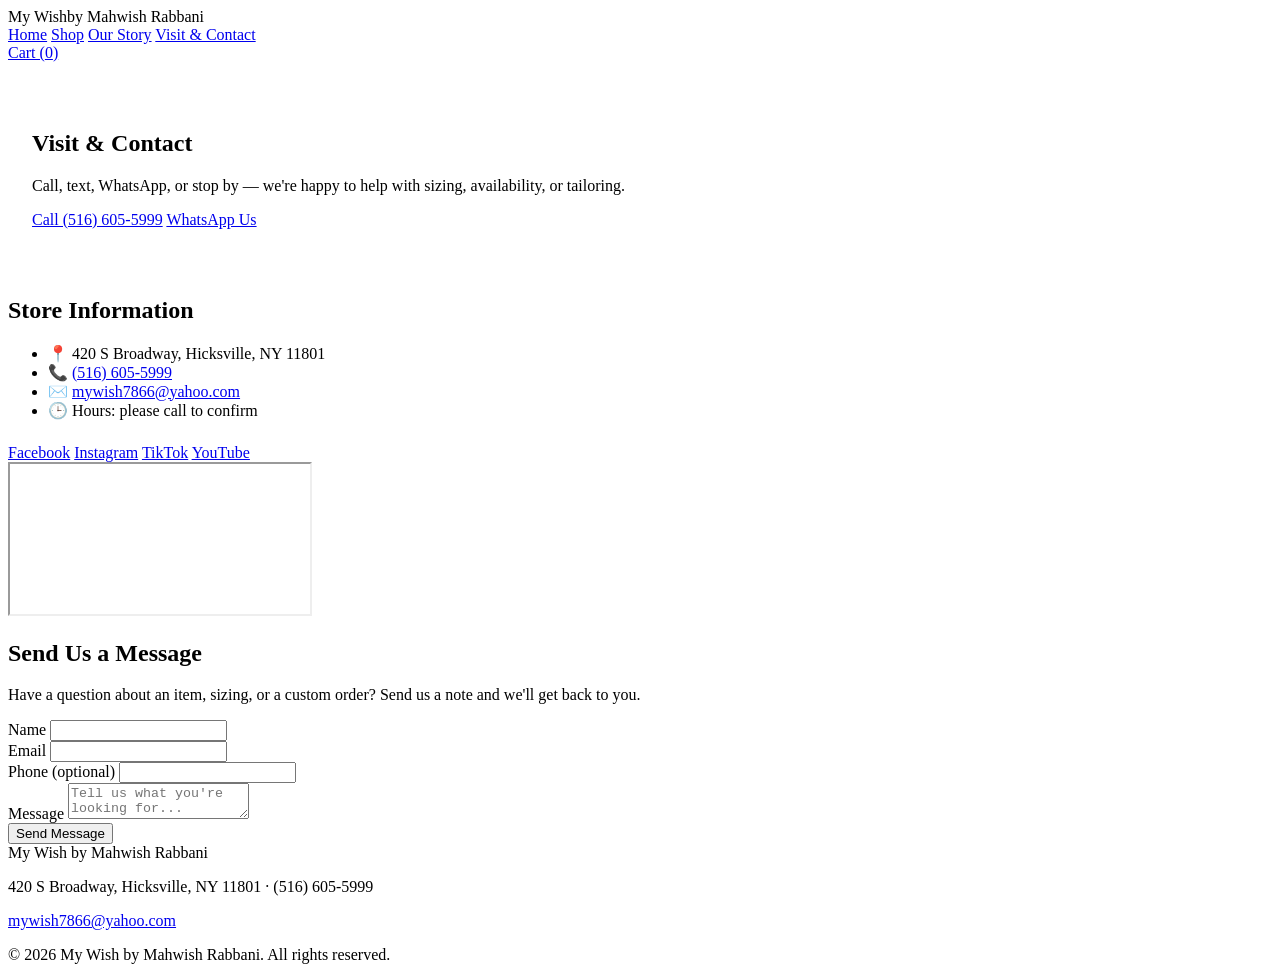
==== contact.html @ ccb34f74 "Add files via upload" ====
<!DOCTYPE html>
<html lang="en">
<head>
<meta charset="UTF-8">
<meta name="viewport" content="width=device-width, initial-scale=1.0">
<title>Visit &amp; Contact | My Wish by Mahwish Rabbani</title>
<meta name="description" content="Visit My Wish by Mahwish Rabbani at 420 S Broadway, Hicksville NY. Call, text, WhatsApp, or email us with any questions.">

<link rel="preconnect" href="https://fonts.googleapis.com">
<link href="https://fonts.googleapis.com/css2?family=Cormorant+Garamond:wght@500;600;700&family=Jost:wght@400;500;600&display=swap" rel="stylesheet">
<link rel="stylesheet" href="css/style.css">
<link rel="stylesheet" href="https://cdn.snipcart.com/themes/v3.7.1/default/snipcart.css" />
</head>
<body>

<header class="site-header">
  <div class="nav-wrap">
    <div class="brand">My Wish<span>by Mahwish Rabbani</span></div>
    <nav class="main-nav">
      <a href="index.html">Home</a>
      <a href="shop.html">Shop</a>
      <a href="about.html">Our Story</a>
      <a href="contact.html" class="active">Visit &amp; Contact</a>
    </nav>
    <div class="nav-cart">
      <a href="#" class="snipcart-checkout">Cart (<span class="snipcart-items-count">0</span>)</a>
    </div>
  </div>
</header>

<section class="hero" style="padding:3rem 1.5rem;">
  <h1>Visit &amp; Contact</h1>
  <p class="lede">Call, text, WhatsApp, or stop by — we're happy to help with sizing, availability, or tailoring.</p>
  <div class="hero-actions">
    <a href="tel:5166055999" class="btn btn-outline">Call (516) 605-5999</a>
    <a href="https://wa.me/15166055999" target="_blank" rel="noopener" class="btn btn-whatsapp">WhatsApp Us</a>
  </div>
</section>

<section class="tight">
  <div class="story-block">
    <div>
      <h2>Store Information</h2>
      <ul class="info-list">
        <li><span class="icon">📍</span> 420 S Broadway, Hicksville, NY 11801</li>
        <li><span class="icon">📞</span> <a href="tel:5166055999">(516) 605-5999</a></li>
        <li><span class="icon">✉️</span> <a href="mailto:mywish7866@yahoo.com">mywish7866@yahoo.com</a></li>
        <li><span class="icon">🕒</span> <!-- PASTE STORE HOURS HERE --> Hours: please call to confirm</li>
      </ul>
      <div class="social-row" style="justify-content:flex-start;margin-top:1.5rem;">
        <a href="https://facebook.com/PASTE-FACEBOOK-LINK-HERE" target="_blank" rel="noopener">Facebook</a>
        <a href="https://instagram.com/PASTE-INSTAGRAM-LINK-HERE" target="_blank" rel="noopener">Instagram</a>
        <a href="https://tiktok.com/@PASTE-TIKTOK-LINK-HERE" target="_blank" rel="noopener">TikTok</a>
        <a href="https://youtube.com/@PASTE-YOUTUBE-LINK-HERE" target="_blank" rel="noopener">YouTube</a>
      </div>
    </div>
    <div class="map-wrap" style="margin:0;">
      <iframe
        src="https://www.google.com/maps?q=420+S+Broadway,+Hicksville,+NY+11801&output=embed"
        allowfullscreen loading="lazy">
      </iframe>
    </div>
  </div>
</section>

<section class="band-alt">
  <div class="section-head">
    <h2>Send Us a Message</h2>
    <p>Have a question about an item, sizing, or a custom order? Send us a note and we'll get back to you.</p>
  </div>

  <!-- 
    FORM SETUP: This form needs a free Formspree account to actually
    deliver messages to your email. Steps:
    1. Go to formspree.io and sign up free.
    2. Create a new form, and copy the endpoint link it gives you
       (looks like: https://formspree.io/f/abc1234)
    3. Replace PASTE-YOUR-FORMSPREE-LINK-HERE below with that link.
    Until that's done, this form won't send anywhere.
  -->
  <form class="contact-form" action="https://formspree.io/f/PASTE-YOUR-FORMSPREE-LINK-HERE" method="POST">
    <div>
      <label for="name">Name</label>
      <input type="text" id="name" name="name" required>
    </div>
    <div>
      <label for="email">Email</label>
      <input type="email" id="email" name="email" required>
    </div>
    <div>
      <label for="phone">Phone (optional)</label>
      <input type="tel" id="phone" name="phone">
    </div>
    <div>
      <label for="message">Message</label>
      <textarea id="message" name="message" required placeholder="Tell us what you're looking for..."></textarea>
    </div>
    <button type="submit" class="btn btn-primary">Send Message</button>
  </form>
</section>

<footer class="site-footer">
  <div class="foot-brand">My Wish by Mahwish Rabbani</div>
  <p>420 S Broadway, Hicksville, NY 11801 · (516) 605-5999</p>
  <p><a href="mailto:mywish7866@yahoo.com">mywish7866@yahoo.com</a></p>
  <div class="foot-note">&copy; 2026 My Wish by Mahwish Rabbani. All rights reserved.</div>
</footer>

<div hidden id="snipcart" data-api-key="PASTE-YOUR-SNIPCART-PUBLIC-API-KEY-HERE" data-config-modal-style="side"></div>
<script async src="https://cdn.snipcart.com/themes/v3.7.1/default/snipcart.js"></script>

</body>
</html>
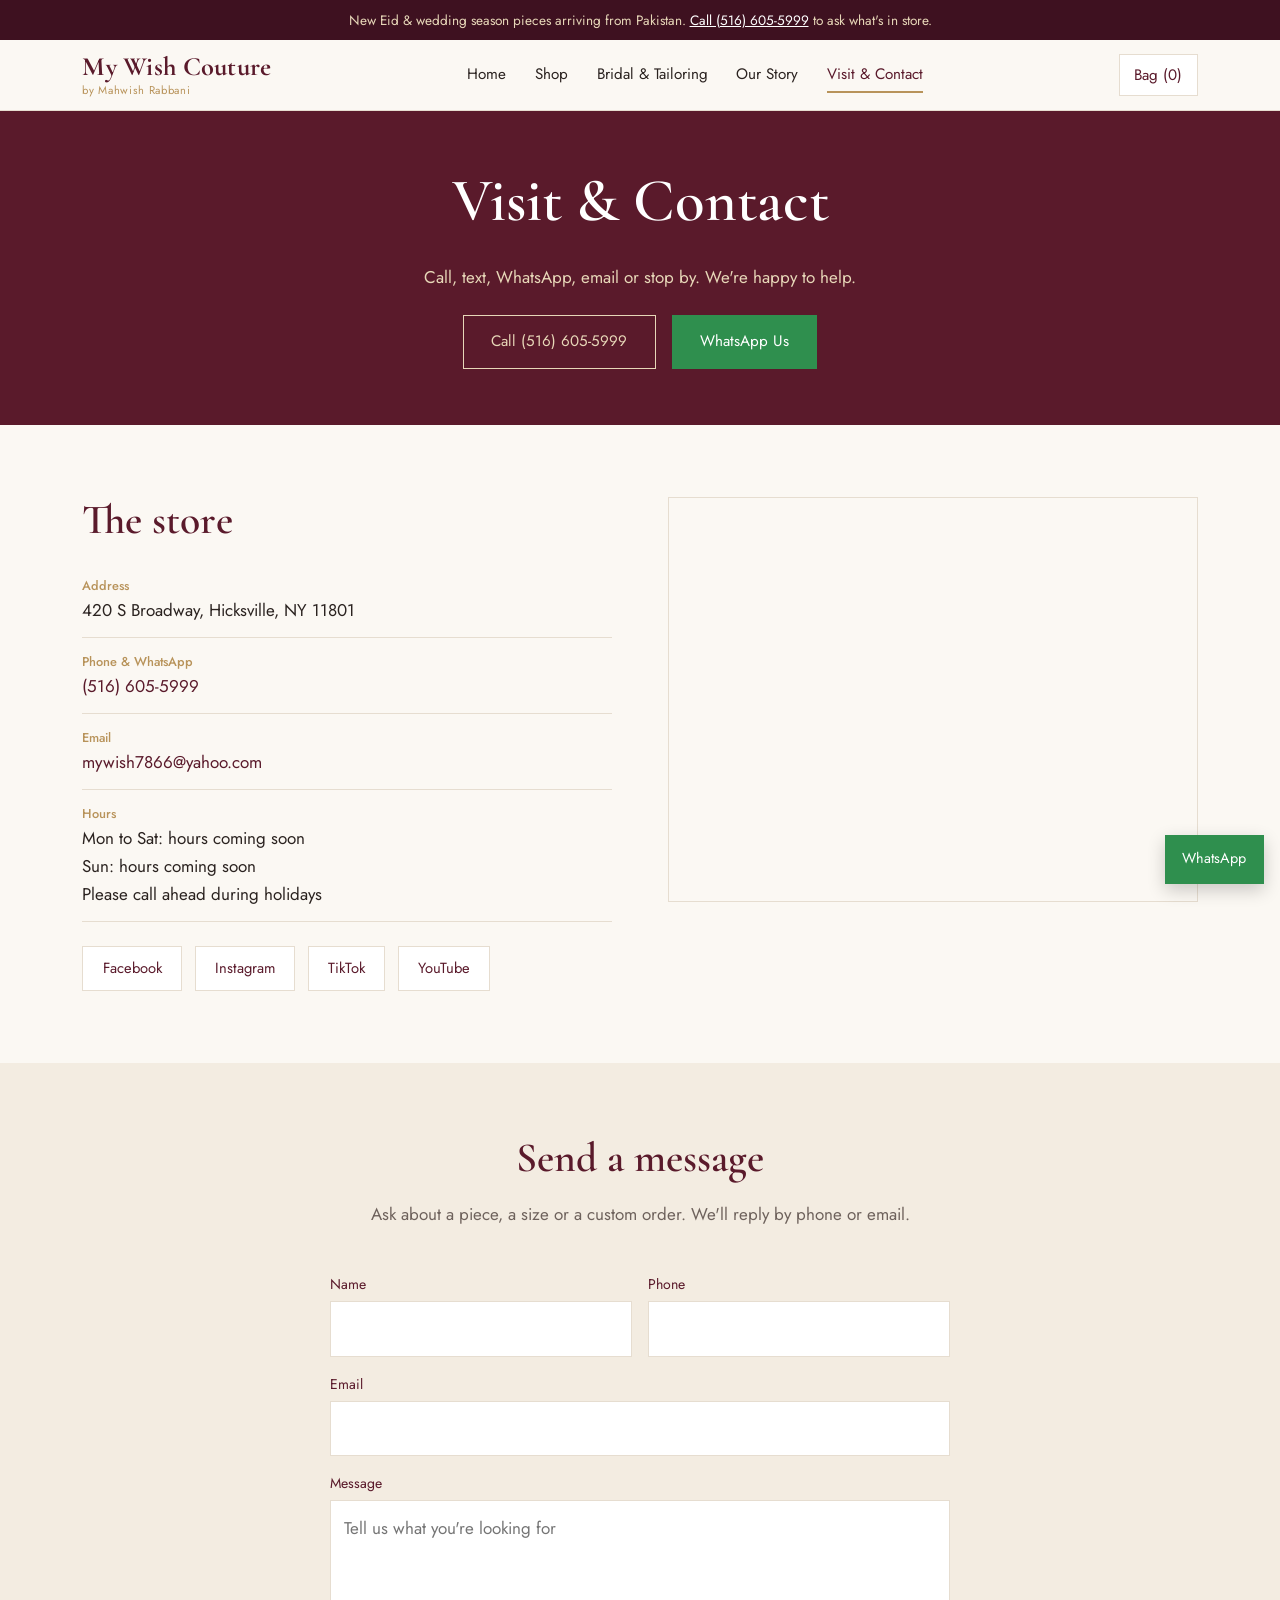
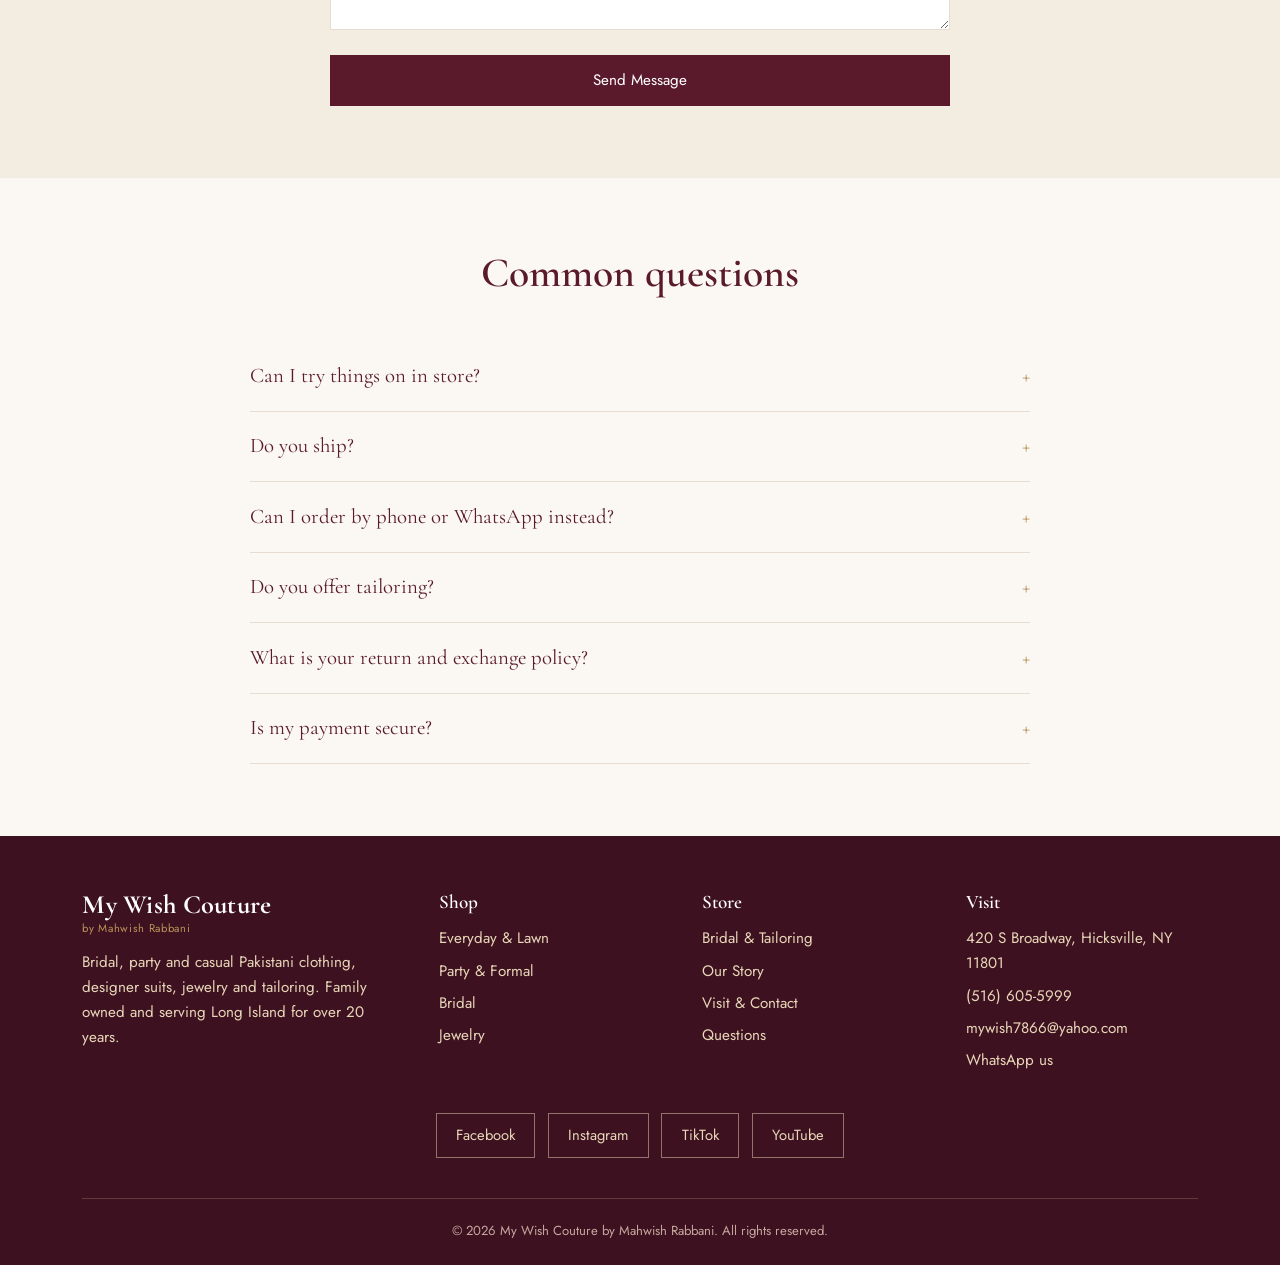
==== commit 9fd53c99: "Add files via upload" ====
--- a/contact.html
+++ b/contact.html
@@ -3,111 +3,150 @@
 <head>
 <meta charset="UTF-8">
 <meta name="viewport" content="width=device-width, initial-scale=1.0">
-<title>Visit &amp; Contact | My Wish by Mahwish Rabbani</title>
-<meta name="description" content="Visit My Wish by Mahwish Rabbani at 420 S Broadway, Hicksville NY. Call, text, WhatsApp, or email us with any questions.">
-
+<title>Visit &amp; Contact | My Wish Couture</title>
+<meta name="description" content="Visit My Wish Couture at 420 S Broadway, Hicksville NY. Call, WhatsApp or email.">
 <link rel="preconnect" href="https://fonts.googleapis.com">
-<link href="https://fonts.googleapis.com/css2?family=Cormorant+Garamond:wght@500;600;700&family=Jost:wght@400;500;600&display=swap" rel="stylesheet">
-<link rel="stylesheet" href="css/style.css">
-<link rel="stylesheet" href="https://cdn.snipcart.com/themes/v3.7.1/default/snipcart.css" />
+<link rel="preconnect" href="https://fonts.gstatic.com" crossorigin>
+<link href="https://fonts.googleapis.com/css2?family=Cormorant+Garamond:ital,wght@0,500;0,600;0,700;1,500&family=Jost:wght@400;500;600&display=swap" rel="stylesheet">
+<link rel="stylesheet" href="style.css">
+<!-- Snipcart shopping cart styles -->
+<link rel="preconnect" href="https://app.snipcart.com">
+<link rel="preconnect" href="https://cdn.snipcart.com">
+<link rel="stylesheet" href="https://cdn.snipcart.com/themes/v3.7.1/default/snipcart.css">
 </head>
 <body>
 
+<div class="announce">New Eid &amp; wedding season pieces arriving from Pakistan. <a href="tel:5166055999">Call (516) 605-5999</a> to ask what's in store.</div>
 <header class="site-header">
-  <div class="nav-wrap">
-    <div class="brand">My Wish<span>by Mahwish Rabbani</span></div>
-    <nav class="main-nav">
+  <div class="nav">
+    <a href="index.html" class="brand">My Wish Couture<small>by Mahwish Rabbani</small></a>
+    <nav class="menu" id="menu">
       <a href="index.html">Home</a>
       <a href="shop.html">Shop</a>
+      <a href="services.html">Bridal &amp; Tailoring</a>
       <a href="about.html">Our Story</a>
       <a href="contact.html" class="active">Visit &amp; Contact</a>
     </nav>
-    <div class="nav-cart">
-      <a href="#" class="snipcart-checkout">Cart (<span class="snipcart-items-count">0</span>)</a>
+    <div class="nav-right">
+      <a href="#" class="snipcart-checkout cart-link">Bag (<span class="snipcart-items-count">0</span>)</a>
+      <button class="menu-toggle" aria-label="Open menu" onclick="document.getElementById('menu').classList.toggle('open')">&#9776;</button>
     </div>
   </div>
 </header>
 
-<section class="hero" style="padding:3rem 1.5rem;">
+<section class="page-hero">
   <h1>Visit &amp; Contact</h1>
-  <p class="lede">Call, text, WhatsApp, or stop by — we're happy to help with sizing, availability, or tailoring.</p>
-  <div class="hero-actions">
-    <a href="tel:5166055999" class="btn btn-outline">Call (516) 605-5999</a>
-    <a href="https://wa.me/15166055999" target="_blank" rel="noopener" class="btn btn-whatsapp">WhatsApp Us</a>
+  <p>Call, text, WhatsApp, email or stop by. We're happy to help.</p>
+  <div class="hero-actions" style="justify-content:center;margin-top:1.5rem">
+    <a href="tel:5166055999" class="btn btn-light">Call (516) 605-5999</a>
+    <a href="https://wa.me/15166055999" class="btn btn-wa" target="_blank" rel="noopener">WhatsApp Us</a>
   </div>
 </section>
-
-<section class="tight">
-  <div class="story-block">
+<section>
+  <div class="wrap split" style="align-items:start">
     <div>
-      <h2>Store Information</h2>
-      <ul class="info-list">
-        <li><span class="icon">📍</span> 420 S Broadway, Hicksville, NY 11801</li>
-        <li><span class="icon">📞</span> <a href="tel:5166055999">(516) 605-5999</a></li>
-        <li><span class="icon">✉️</span> <a href="mailto:mywish7866@yahoo.com">mywish7866@yahoo.com</a></li>
-        <li><span class="icon">🕒</span> <!-- PASTE STORE HOURS HERE --> Hours: please call to confirm</li>
+      <h2>The store</h2>
+      <ul class="info">
+        <li><b>Address</b>420 S Broadway, Hicksville, NY 11801</li>
+        <li><b>Phone &amp; WhatsApp</b><a href="tel:5166055999">(516) 605-5999</a></li>
+        <li><b>Email</b><a href="mailto:mywish7866@yahoo.com">mywish7866@yahoo.com</a></li>
+        <!-- HOURS: replace with real store hours -->
+        <li><b>Hours</b>Mon to Sat: hours coming soon<br>Sun: hours coming soon<br>Please call ahead during holidays</li>
       </ul>
-      <div class="social-row" style="justify-content:flex-start;margin-top:1.5rem;">
-        <a href="https://facebook.com/PASTE-FACEBOOK-LINK-HERE" target="_blank" rel="noopener">Facebook</a>
-        <a href="https://instagram.com/PASTE-INSTAGRAM-LINK-HERE" target="_blank" rel="noopener">Instagram</a>
-        <a href="https://tiktok.com/@PASTE-TIKTOK-LINK-HERE" target="_blank" rel="noopener">TikTok</a>
-        <a href="https://youtube.com/@PASTE-YOUTUBE-LINK-HERE" target="_blank" rel="noopener">YouTube</a>
+      <div class="social on-light" style="justify-content:flex-start">
+    <!-- SOCIAL LINKS: replace each PASTE-...-HERE with the real link -->
+    <a href="PASTE-FACEBOOK-LINK-HERE" target="_blank" rel="noopener">Facebook</a>
+    <a href="PASTE-INSTAGRAM-LINK-HERE" target="_blank" rel="noopener">Instagram</a>
+    <a href="PASTE-TIKTOK-LINK-HERE" target="_blank" rel="noopener">TikTok</a>
+    <a href="PASTE-YOUTUBE-LINK-HERE" target="_blank" rel="noopener">YouTube</a>
       </div>
     </div>
-    <div class="map-wrap" style="margin:0;">
-      <iframe
-        src="https://www.google.com/maps?q=420+S+Broadway,+Hicksville,+NY+11801&output=embed"
-        allowfullscreen loading="lazy">
-      </iframe>
+    <div class="map">
+      <iframe src="https://www.google.com/maps?q=420+S+Broadway,+Hicksville,+NY+11801&output=embed" loading="lazy" title="Map to My Wish Couture"></iframe>
+    </div>
+  </div>
+</section>
+<section class="alt">
+  <div class="wrap">
+    <div class="head"><h2>Send a message</h2><p>Ask about a piece, a size or a custom order. We'll reply by phone or email.</p></div>
+    <!-- FORMSPREE: replace PASTE-YOUR-FORMSPREE-ID-HERE with the ID from formspree.io -->
+    <form class="form" action="https://formspree.io/f/PASTE-YOUR-FORMSPREE-ID-HERE" method="POST">
+      <input type="hidden" name="_subject" value="New message - My Wish Couture website">
+      <div class="row">
+        <div><label for="c-name">Name</label><input id="c-name" name="name" required></div>
+        <div><label for="c-phone">Phone</label><input id="c-phone" name="phone" type="tel"></div>
+      </div>
+      <div><label for="c-email">Email</label><input id="c-email" name="email" type="email" required></div>
+      <div><label for="c-msg">Message</label><textarea id="c-msg" name="message" required placeholder="Tell us what you're looking for"></textarea></div>
+      <button class="btn btn-primary" type="submit">Send Message</button>
+    </form>
+  </div>
+</section>
+<section id="faq">
+  <div class="wrap">
+    <div class="head"><h2>Common questions</h2></div>
+    <!-- FAQ: have the store confirm these answers -->
+    <div class="faq">
+      <details><summary>Can I try things on in store?</summary><p>Yes. Everything online is available to see and try at our Hicksville store.</p></details>
+      <details><summary>Do you ship?</summary><p>Yes, we can ship within the US. Shipping options are shown at checkout, or call us to arrange it.</p></details>
+      <details><summary>Can I order by phone or WhatsApp instead?</summary><p>Absolutely. Call or WhatsApp (516) 605-5999 and we'll take your order personally.</p></details>
+      <details><summary>Do you offer tailoring?</summary><p>Yes, alterations and fitting are done in house. Plan ahead during wedding and Eid season.</p></details>
+      <details><summary>What is your return and exchange policy?</summary><p>Policy details coming soon. Please call the store with any questions about returns or exchanges.</p></details>
+      <details><summary>Is my payment secure?</summary><p>Online payments are processed securely through Snipcart and Stripe. We never see or store your card details.</p></details>
     </div>
   </div>
 </section>
 
-<section class="band-alt">
-  <div class="section-head">
-    <h2>Send Us a Message</h2>
-    <p>Have a question about an item, sizing, or a custom order? Send us a note and we'll get back to you.</p>
+<footer class="footer">
+  <div class="wrap">
+    <div class="foot-grid">
+      <div>
+        <div class="brand" style="margin-bottom:1rem">My Wish Couture<small>by Mahwish Rabbani</small></div>
+        <p>Bridal, party and casual Pakistani clothing, designer suits, jewelry and tailoring. Family owned and serving Long Island for over 20 years.</p>
+      </div>
+      <div>
+        <h4>Shop</h4>
+        <ul>
+          <li><a href="shop.html#everyday">Everyday &amp; Lawn</a></li>
+          <li><a href="shop.html#formal">Party &amp; Formal</a></li>
+          <li><a href="shop.html#bridal">Bridal</a></li>
+          <li><a href="shop.html#jewelry">Jewelry</a></li>
+        </ul>
+      </div>
+      <div>
+        <h4>Store</h4>
+        <ul>
+          <li><a href="services.html">Bridal &amp; Tailoring</a></li>
+          <li><a href="about.html">Our Story</a></li>
+          <li><a href="contact.html">Visit &amp; Contact</a></li>
+          <li><a href="contact.html#faq">Questions</a></li>
+        </ul>
+      </div>
+      <div>
+        <h4>Visit</h4>
+        <ul>
+          <li>420 S Broadway, Hicksville, NY 11801</li>
+          <li><a href="tel:5166055999">(516) 605-5999</a></li>
+          <li><a href="mailto:mywish7866@yahoo.com">mywish7866@yahoo.com</a></li>
+          <li><a href="https://wa.me/15166055999" target="_blank" rel="noopener">WhatsApp us</a></li>
+        </ul>
+      </div>
+    </div>
+    <div class="social" style="margin-top:2rem">
+    <!-- SOCIAL LINKS: replace each PASTE-...-HERE with the real link -->
+    <a href="PASTE-FACEBOOK-LINK-HERE" target="_blank" rel="noopener">Facebook</a>
+    <a href="PASTE-INSTAGRAM-LINK-HERE" target="_blank" rel="noopener">Instagram</a>
+    <a href="PASTE-TIKTOK-LINK-HERE" target="_blank" rel="noopener">TikTok</a>
+    <a href="PASTE-YOUTUBE-LINK-HERE" target="_blank" rel="noopener">YouTube</a>
+    </div>
+    <div class="foot-bottom">&copy; 2026 My Wish Couture by Mahwish Rabbani. All rights reserved.</div>
   </div>
-
-  <!-- 
-    FORM SETUP: This form needs a free Formspree account to actually
-    deliver messages to your email. Steps:
-    1. Go to formspree.io and sign up free.
-    2. Create a new form, and copy the endpoint link it gives you
-       (looks like: https://formspree.io/f/abc1234)
-    3. Replace PASTE-YOUR-FORMSPREE-LINK-HERE below with that link.
-    Until that's done, this form won't send anywhere.
-  -->
-  <form class="contact-form" action="https://formspree.io/f/PASTE-YOUR-FORMSPREE-LINK-HERE" method="POST">
-    <div>
-      <label for="name">Name</label>
-      <input type="text" id="name" name="name" required>
-    </div>
-    <div>
-      <label for="email">Email</label>
-      <input type="email" id="email" name="email" required>
-    </div>
-    <div>
-      <label for="phone">Phone (optional)</label>
-      <input type="tel" id="phone" name="phone">
-    </div>
-    <div>
-      <label for="message">Message</label>
-      <textarea id="message" name="message" required placeholder="Tell us what you're looking for..."></textarea>
-    </div>
-    <button type="submit" class="btn btn-primary">Send Message</button>
-  </form>
-</section>
-
-<footer class="site-footer">
-  <div class="foot-brand">My Wish by Mahwish Rabbani</div>
-  <p>420 S Broadway, Hicksville, NY 11801 · (516) 605-5999</p>
-  <p><a href="mailto:mywish7866@yahoo.com">mywish7866@yahoo.com</a></p>
-  <div class="foot-note">&copy; 2026 My Wish by Mahwish Rabbani. All rights reserved.</div>
 </footer>
 
+<a class="wa-float" href="https://wa.me/15166055999" target="_blank" rel="noopener">WhatsApp</a>
+
+<!-- SNIPCART: replace PASTE-YOUR-SNIPCART-PUBLIC-API-KEY-HERE with the public key from your Snipcart dashboard -->
 <div hidden id="snipcart" data-api-key="PASTE-YOUR-SNIPCART-PUBLIC-API-KEY-HERE" data-config-modal-style="side"></div>
 <script async src="https://cdn.snipcart.com/themes/v3.7.1/default/snipcart.js"></script>
-
 </body>
 </html>
--- a/style.css
+++ b/style.css
@@ -0,0 +1,207 @@
+/* =========================================================
+   MY WISH COUTURE — SITE STYLES
+   ========================================================= */
+:root{
+  --maroon:#5A1A2B; --maroon-dark:#3E1120; --gold:#B8935A; --gold-soft:#E7D7B8;
+  --ivory:#FBF8F3; --sand:#F3ECE1; --ink:#2B2320; --muted:#6E625C; --line:#E6DDD0;
+  --max:1160px;
+}
+*{box-sizing:border-box}
+html{scroll-behavior:smooth}
+body{margin:0;background:var(--ivory);color:var(--ink);font-family:'Jost',system-ui,sans-serif;font-size:17px;line-height:1.65;-webkit-font-smoothing:antialiased}
+h1,h2,h3,h4{font-family:'Cormorant Garamond',Georgia,serif;color:var(--maroon);font-weight:600;line-height:1.12;margin:0 0 .45em}
+h1{font-size:clamp(2.3rem,6vw,3.8rem)}
+h2{font-size:clamp(1.8rem,4vw,2.6rem)}
+h3{font-size:1.5rem}
+p{margin:0 0 1em}
+a{color:var(--maroon);text-decoration:none}
+a:hover{color:var(--gold)}
+img{max-width:100%;display:block}
+:focus-visible{outline:2px solid var(--gold);outline-offset:3px}
+.wrap{max-width:var(--max);margin:0 auto;padding:0 1.4rem}
+.center{text-align:center}
+.muted{color:var(--muted)}
+
+/* Announcement bar */
+.announce{background:var(--maroon-dark);color:var(--gold-soft);text-align:center;font-size:.85rem;padding:.55rem 1rem}
+.announce a{color:#fff;text-decoration:underline}
+
+/* Header */
+.site-header{background:rgba(251,248,243,.97);border-bottom:1px solid var(--line);position:sticky;top:0;z-index:60}
+.nav{display:flex;align-items:center;justify-content:space-between;gap:1rem;max-width:var(--max);margin:0 auto;padding:.9rem 1.4rem}
+.brand{font-family:'Cormorant Garamond',serif;font-size:1.65rem;font-weight:700;color:var(--maroon);line-height:1;letter-spacing:.01em}
+.brand small{display:block;font-family:'Jost',sans-serif;font-size:.7rem;font-weight:400;color:var(--gold);margin-top:.25rem;letter-spacing:.06em}
+.menu{display:flex;gap:1.8rem;align-items:center}
+.menu a{color:var(--ink);font-size:.95rem;padding:.25rem 0;border-bottom:2px solid transparent}
+.menu a.active,.menu a:hover{color:var(--maroon);border-color:var(--gold)}
+.nav-right{display:flex;align-items:center;gap:1rem}
+.cart-link{white-space:nowrap;font-size:.95rem;color:var(--maroon);border:1px solid var(--line);padding:.45rem .9rem;background:#fff}
+.menu-toggle{display:none;background:none;border:1px solid var(--line);padding:.45rem .7rem;font-size:1.1rem;color:var(--maroon);cursor:pointer}
+@media(max-width:820px){
+  .menu-toggle{display:block}
+  .menu{display:none;position:absolute;top:100%;left:0;right:0;background:var(--ivory);flex-direction:column;gap:0;border-bottom:1px solid var(--line)}
+  .menu.open{display:flex}
+  .menu a{width:100%;padding:1rem 1.4rem;border-bottom:1px solid var(--line)}
+}
+
+/* Buttons */
+.btn{display:inline-block;padding:.85rem 1.7rem;font-size:.95rem;border:1px solid var(--maroon);cursor:pointer;transition:background .2s,color .2s;font-family:'Jost',sans-serif;text-align:center}
+.btn-primary{background:var(--maroon);color:#fff}
+.btn-primary:hover{background:var(--maroon-dark);color:#fff}
+.btn-ghost{background:transparent;color:var(--maroon)}
+.btn-ghost:hover{background:var(--maroon);color:#fff}
+.btn-light{background:transparent;color:var(--gold-soft);border-color:var(--gold-soft)}
+.btn-light:hover{background:var(--gold-soft);color:var(--maroon-dark)}
+.btn-wa{background:#2f8f4e;border-color:#2f8f4e;color:#fff}
+.btn-wa:hover{background:#246f3c;color:#fff}
+
+/* Hero */
+.hero{position:relative;background:var(--maroon);color:var(--gold-soft);overflow:hidden}
+.hero::before{content:"";position:absolute;inset:0;background:
+  radial-gradient(circle at 15% 20%,rgba(184,147,90,.25),transparent 40%),
+  radial-gradient(circle at 85% 80%,rgba(184,147,90,.18),transparent 45%);}
+.hero-inner{position:relative;display:grid;grid-template-columns:1.15fr .85fr;gap:3rem;align-items:center;max-width:var(--max);margin:0 auto;padding:5rem 1.4rem}
+.hero h1{color:#fff}
+.hero .kicker{color:var(--gold);font-size:1rem;margin-bottom:1rem}
+.hero p.lede{font-size:1.15rem;max-width:34em;margin-bottom:2rem}
+.hero-actions{display:flex;gap:1rem;flex-wrap:wrap}
+.hero-frame{aspect-ratio:4/5;border:1px solid rgba(231,215,184,.5);padding:.8rem}
+.hero-frame .ph{height:100%;background:linear-gradient(160deg,#6d2438,#4a1524)}
+@media(max-width:820px){.hero-inner{grid-template-columns:1fr;padding:3.2rem 1.4rem}.hero-frame{display:none}}
+.page-hero{background:var(--maroon);color:var(--gold-soft);text-align:center;padding:3.5rem 1.4rem}
+.page-hero h1{color:#fff}
+.page-hero p{max-width:40em;margin:0 auto}
+
+/* Photo placeholder */
+.ph{display:flex;align-items:center;justify-content:center;text-align:center;padding:1rem;background:linear-gradient(160deg,#EFE4D2,#E3D2B6);color:var(--maroon);font-family:'Cormorant Garamond',serif;font-style:italic;font-size:1.05rem}
+.hero-frame .ph{color:var(--gold-soft)}
+
+/* Trust strip */
+.trust{background:#fff;border-bottom:1px solid var(--line)}
+.trust ul{list-style:none;margin:0 auto;padding:1.4rem;max-width:var(--max);display:grid;grid-template-columns:repeat(4,1fr);gap:1rem;text-align:center}
+.trust strong{display:block;font-family:'Cormorant Garamond',serif;font-size:1.35rem;color:var(--maroon)}
+.trust span{font-size:.88rem;color:var(--muted)}
+@media(max-width:720px){.trust ul{grid-template-columns:1fr 1fr}}
+
+/* Sections */
+section{padding:4.5rem 0}
+.alt{background:var(--sand)}
+.dark{background:var(--maroon-dark);color:var(--gold-soft)}
+.dark h2{color:#fff}
+.head{max-width:680px;margin:0 auto 2.8rem;text-align:center}
+.head p{color:var(--muted)}
+.dark .head p{color:var(--gold-soft)}
+
+/* Collections */
+.collections{display:grid;grid-template-columns:repeat(4,1fr);gap:1.4rem}
+.collection{background:#fff;border:1px solid var(--line);display:flex;flex-direction:column;color:var(--ink)}
+.collection .ph{aspect-ratio:4/5}
+.collection div.body{padding:1.2rem 1.2rem 1.4rem}
+.collection h3{margin-bottom:.3rem}
+.collection p{font-size:.93rem;color:var(--muted);margin:0 0 .8rem}
+.collection .more{font-size:.9rem;color:var(--maroon);border-bottom:1px solid var(--gold);padding-bottom:1px}
+.collection:hover{border-color:var(--gold)}
+@media(max-width:900px){.collections{grid-template-columns:1fr 1fr}}
+@media(max-width:520px){.collections{grid-template-columns:1fr}}
+
+/* Split */
+.split{display:grid;grid-template-columns:1fr 1fr;gap:3.5rem;align-items:center}
+.split .ph{aspect-ratio:4/5}
+@media(max-width:820px){.split{grid-template-columns:1fr;gap:2rem}}
+
+/* Services */
+.services{display:grid;grid-template-columns:repeat(3,1fr);gap:2rem}
+.service{border-top:2px solid var(--gold);padding-top:1.2rem}
+.service p{color:var(--muted);font-size:.96rem}
+.dark .service p{color:var(--gold-soft)}
+@media(max-width:820px){.services{grid-template-columns:1fr}}
+
+/* How to order steps */
+.steps{display:grid;grid-template-columns:repeat(3,1fr);gap:2rem;counter-reset:s}
+.step{background:#fff;border:1px solid var(--line);padding:1.6rem}
+.step::before{counter-increment:s;content:counter(s);display:inline-flex;width:2.2rem;height:2.2rem;align-items:center;justify-content:center;border:1px solid var(--gold);color:var(--maroon);font-family:'Cormorant Garamond',serif;font-size:1.2rem;margin-bottom:.8rem}
+.step p{color:var(--muted);font-size:.95rem;margin:0}
+@media(max-width:820px){.steps{grid-template-columns:1fr}}
+
+/* Shop */
+.filter{display:flex;flex-wrap:wrap;gap:.6rem;justify-content:center;margin-bottom:2.5rem}
+.filter a{border:1px solid var(--line);background:#fff;padding:.5rem 1.1rem;font-size:.9rem;color:var(--ink)}
+.filter a:hover{border-color:var(--maroon);color:var(--maroon)}
+.cat-title{display:flex;align-items:baseline;justify-content:space-between;gap:1rem;border-bottom:1px solid var(--line);padding-bottom:.6rem;margin:3rem 0 1.6rem;scroll-margin-top:90px}
+.cat-title h2{margin:0}
+.cat-title span{color:var(--muted);font-size:.9rem}
+.grid{display:grid;grid-template-columns:repeat(4,1fr);gap:1.6rem}
+@media(max-width:1000px){.grid{grid-template-columns:repeat(3,1fr)}}
+@media(max-width:720px){.grid{grid-template-columns:1fr 1fr;gap:1rem}}
+.card{background:#fff;border:1px solid var(--line);display:flex;flex-direction:column}
+.card .ph,.card img{aspect-ratio:3/4;width:100%;object-fit:cover}
+.card .info{padding:1rem 1rem 1.2rem;display:flex;flex-direction:column;flex:1}
+.card .note{font-size:.78rem;color:var(--gold);margin-bottom:.2rem}
+.card h4{font-family:'Cormorant Garamond',serif;font-size:1.2rem;color:var(--ink);margin:0 0 .3rem}
+.card .price{color:var(--maroon);font-weight:600;margin-bottom:.9rem}
+.card .btn{margin-top:auto;width:100%;padding:.65rem .5rem;font-size:.85rem}
+.tag{display:inline-block;font-size:.72rem;background:var(--maroon);color:#fff;padding:.15rem .5rem;margin-bottom:.4rem;align-self:flex-start}
+.notice{background:#fff;border:1px solid var(--gold);padding:1.3rem 1.5rem;text-align:center;margin-bottom:2rem}
+.notice p{margin:0}
+
+/* Video */
+.video{max-width:820px;margin:0 auto;aspect-ratio:16/9;background:#000}
+.video iframe{width:100%;height:100%;border:0}
+
+/* Social */
+.social{display:flex;flex-wrap:wrap;gap:.8rem;justify-content:center}
+.social a{border:1px solid rgba(231,215,184,.5);color:var(--gold-soft);padding:.6rem 1.2rem;font-size:.92rem}
+.social a:hover{background:var(--gold-soft);color:var(--maroon-dark)}
+.social.on-light a{border-color:var(--line);color:var(--maroon);background:#fff}
+.social.on-light a:hover{background:var(--maroon);color:#fff}
+
+/* Testimonials */
+.quotes{display:grid;grid-template-columns:repeat(3,1fr);gap:1.6rem}
+.quote{background:#fff;border:1px solid var(--line);padding:1.8rem}
+.quote p{font-family:'Cormorant Garamond',serif;font-size:1.25rem;line-height:1.4;color:var(--ink)}
+.quote span{font-size:.88rem;color:var(--muted)}
+@media(max-width:820px){.quotes{grid-template-columns:1fr}}
+
+/* FAQ */
+.faq{max-width:780px;margin:0 auto}
+.faq details{border-bottom:1px solid var(--line);padding:1.1rem 0}
+.faq summary{cursor:pointer;font-family:'Cormorant Garamond',serif;font-size:1.3rem;color:var(--maroon);list-style:none}
+.faq summary::after{content:"+";float:right;color:var(--gold)}
+.faq details[open] summary::after{content:"–"}
+.faq details p{margin:.7rem 0 0;color:var(--muted)}
+
+/* Contact */
+.info{list-style:none;padding:0;margin:0 0 1.5rem}
+.info li{padding:.8rem 0;border-bottom:1px solid var(--line)}
+.info b{display:block;font-size:.8rem;color:var(--gold);font-weight:500}
+.map{aspect-ratio:4/3;border:1px solid var(--line)}
+.map iframe{width:100%;height:100%;border:0}
+.form{max-width:620px;margin:0 auto;display:grid;gap:1rem}
+.form label{font-size:.88rem;color:var(--maroon);display:block;margin-bottom:.3rem}
+.form input,.form select,.form textarea{width:100%;padding:.8rem;border:1px solid var(--line);background:#fff;font:inherit;color:var(--ink)}
+.form textarea{min-height:130px;resize:vertical}
+.form .row{display:grid;grid-template-columns:1fr 1fr;gap:1rem}
+@media(max-width:600px){.form .row{grid-template-columns:1fr}}
+
+/* CTA band */
+.cta{text-align:center}
+.cta p{max-width:36em;margin:0 auto 1.6rem}
+.cta .hero-actions{justify-content:center}
+
+/* Footer */
+.footer{background:var(--maroon-dark);color:var(--gold-soft);padding:3.5rem 0 1.5rem;font-size:.95rem}
+.footer a{color:var(--gold-soft)}
+.footer a:hover{color:#fff}
+.foot-grid{display:grid;grid-template-columns:1.4fr 1fr 1fr 1fr;gap:2rem}
+.footer h4{color:#fff;font-size:1.2rem;margin-bottom:.8rem}
+.footer ul{list-style:none;padding:0;margin:0}
+.footer li{margin-bottom:.45rem}
+.footer .brand{color:#fff}
+.foot-bottom{border-top:1px solid rgba(231,215,184,.2);margin-top:2.5rem;padding-top:1.3rem;font-size:.82rem;color:#c3a79e;text-align:center}
+@media(max-width:820px){.foot-grid{grid-template-columns:1fr 1fr}}
+@media(max-width:520px){.foot-grid{grid-template-columns:1fr}}
+
+/* Floating WhatsApp */
+.wa-float{position:fixed;right:1rem;bottom:1rem;z-index:70;background:#2f8f4e;color:#fff;padding:.8rem 1.1rem;font-size:.9rem;box-shadow:0 6px 18px rgba(0,0,0,.2)}
+.wa-float:hover{color:#fff;background:#246f3c}
+@media(prefers-reduced-motion:reduce){*{transition:none!important;scroll-behavior:auto!important}}
